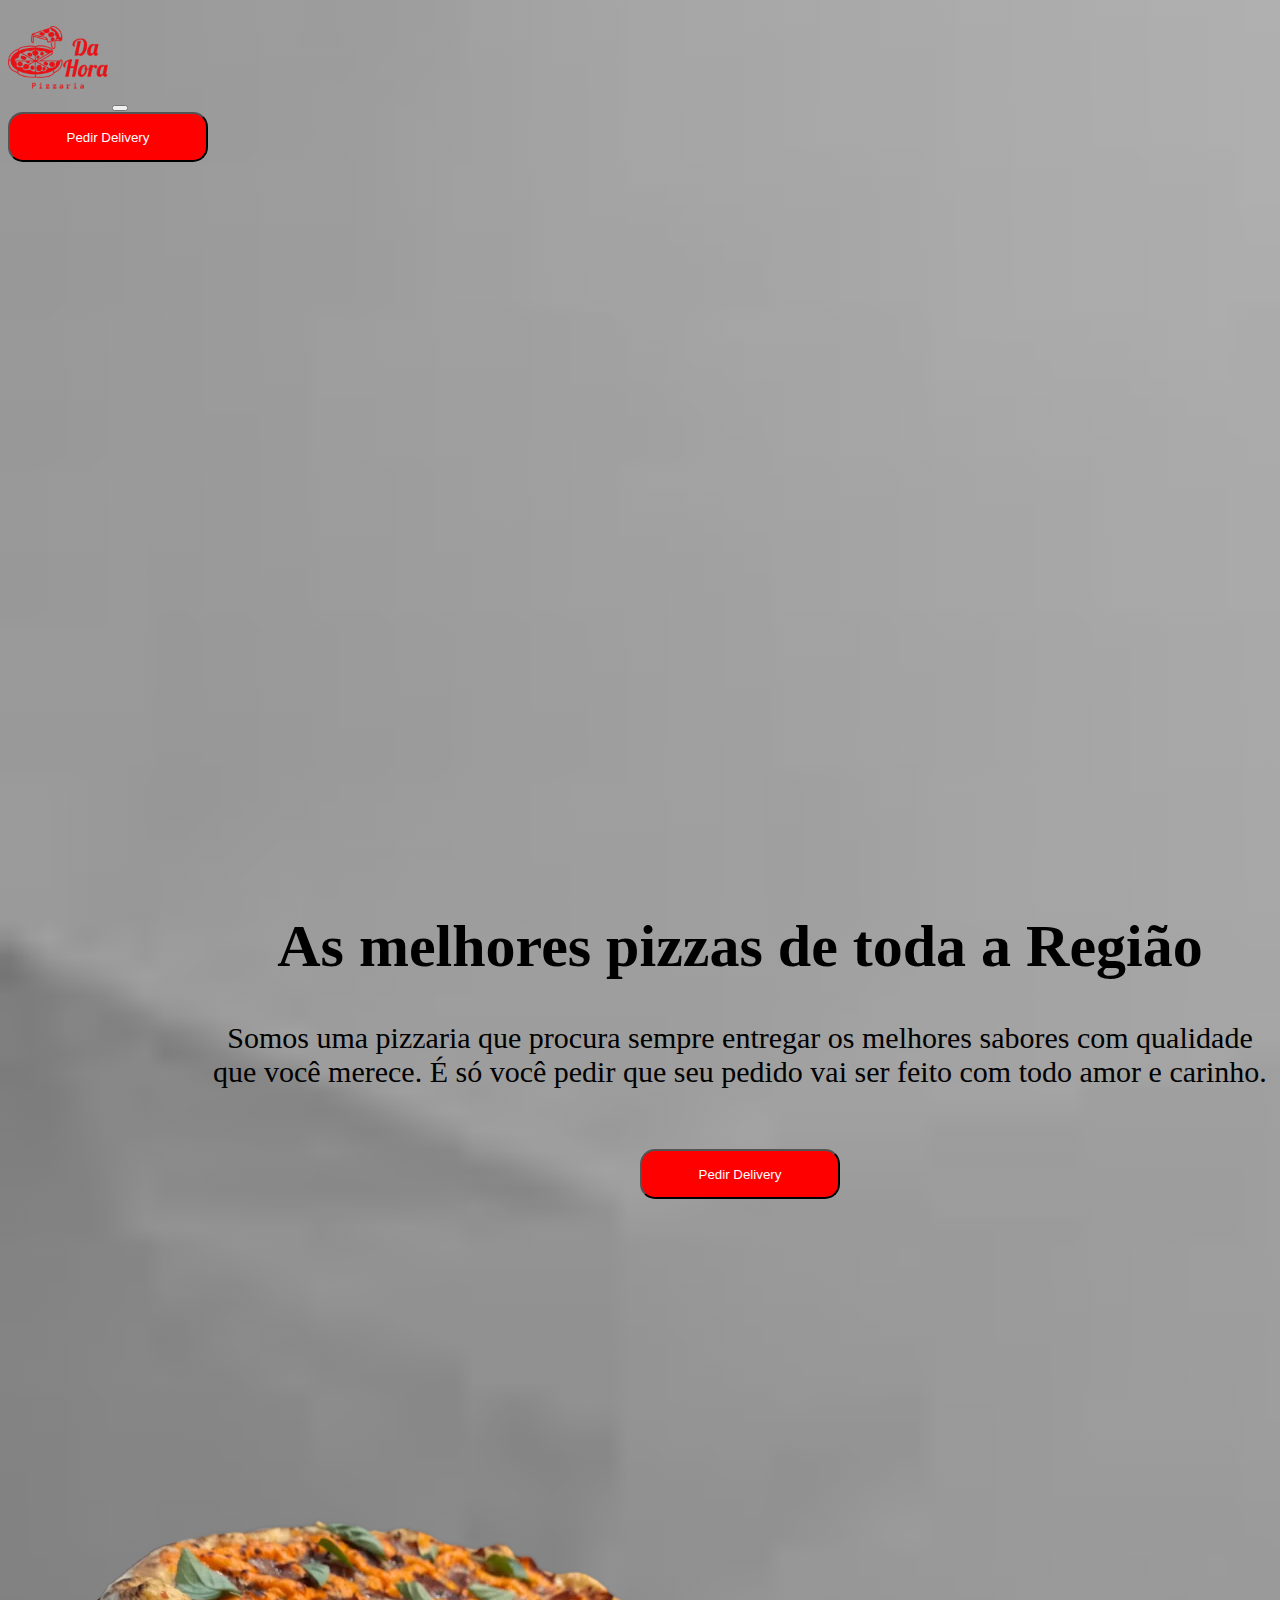
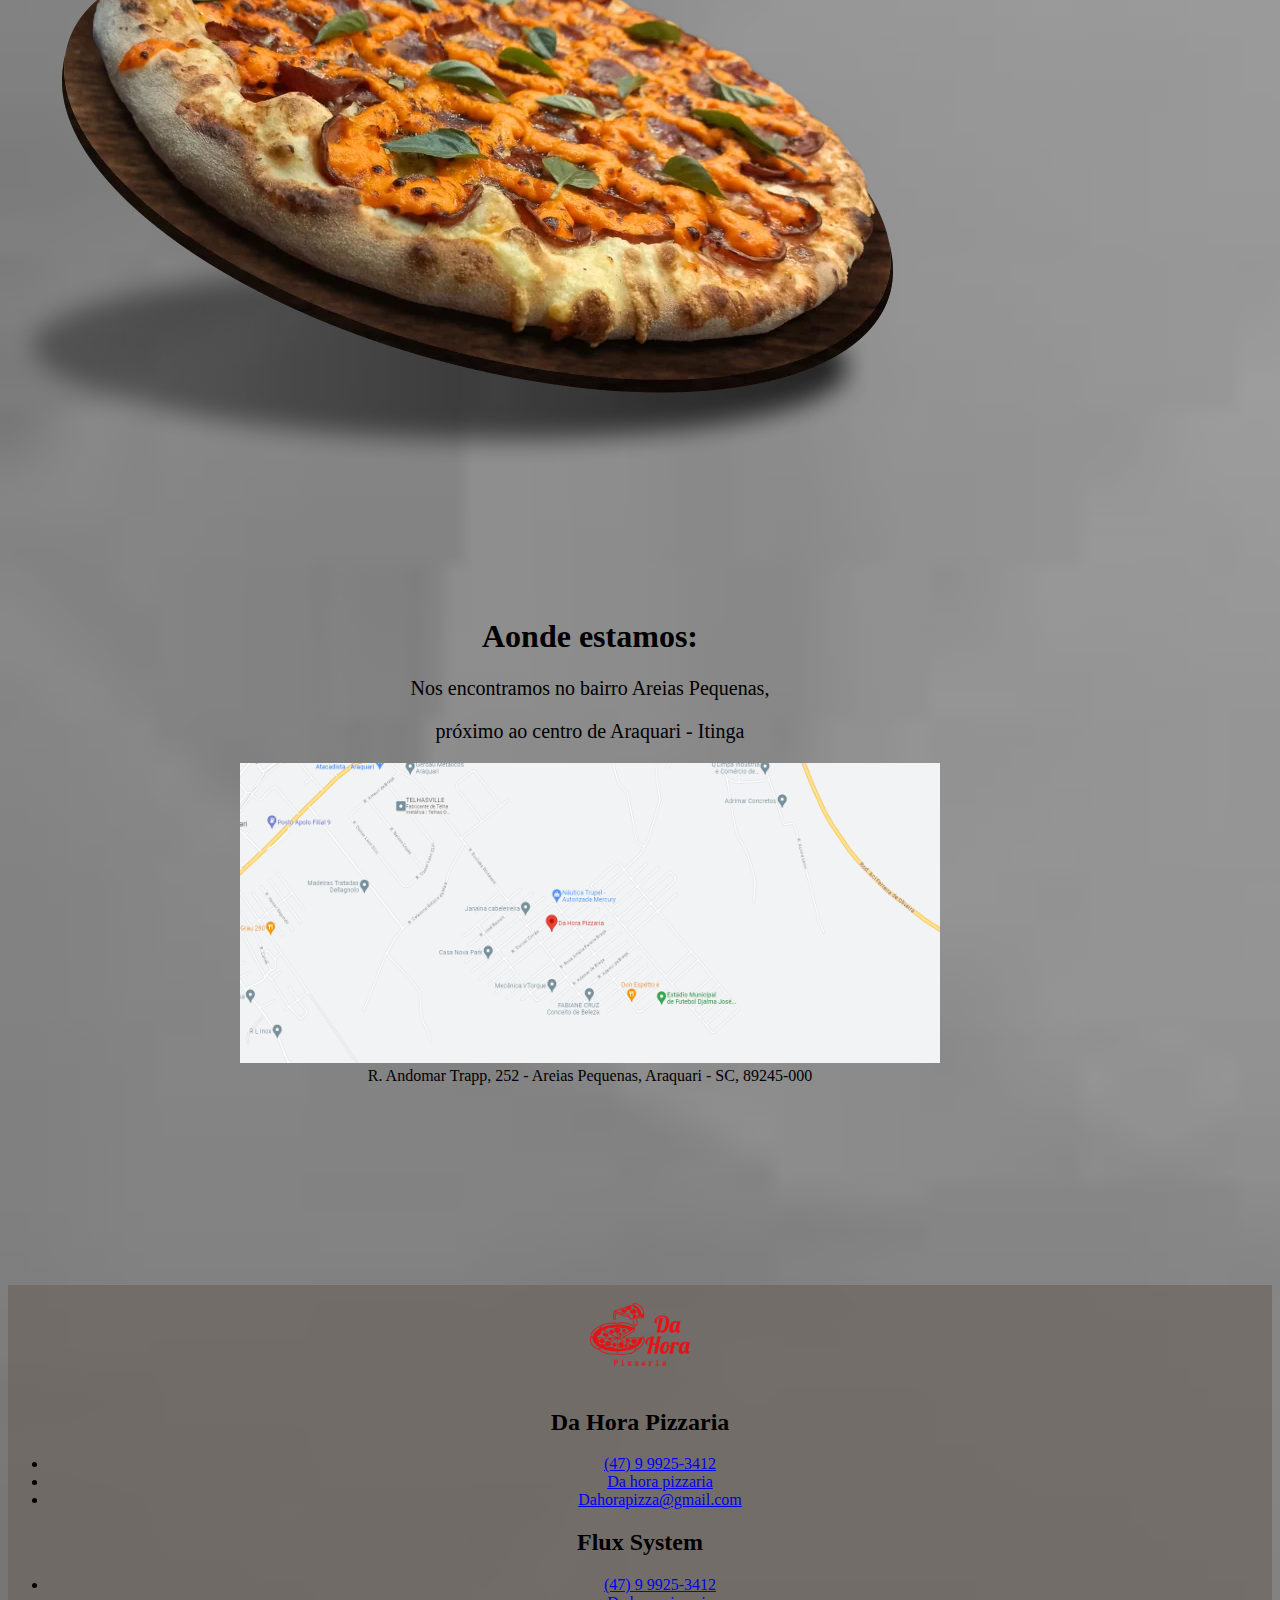
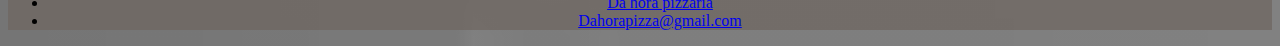
==== index.html @ 99673adb "commit inicial" ====
<!DOCTYPE html>
<html lang="pt">

<head>
    <meta charset="UTF-8">
    <meta http-equiv="X-UA-Compatible" content="IE=edge">
    <meta name="viewport" content="width=device-width, initial-scale=1.0">
    <title>Document</title>
    <link rel="stylesheet" href="css/style.css">
    <link rel="stylesheet" href="https://use.fontawesome.com/releases/v5.3.1/css/all.css"
        integrity="sha384-mzrmE5qonljUremFsqc01SB46JvROS7bZs3IO2EmfFsd15uHvIt+Y8vEf7N7fWAU" crossorigin="anonymous">
    <link rel="stylesheet" href="https://stackpath.bootstrapcdn.com/bootstrap/4.1.3/css/bootstrap.min.css"
        integrity="sha384-MCw98/SFnGE8fJT3GXwEOngsV7Zt27NXFoaoApmYm81iuXoPkFOJwJ8ERdknLPMO" crossorigin="anonymous">
        <path
            d="M16 8.049c0-4.446-3.582-8.05-8-8.05C3.58 0-.002 3.603-.002 8.05c0 4.017 2.926 7.347 6.75 7.951v-5.625h-2.03V8.05H6.75V6.275c0-2.017 1.195-3.131 3.022-3.131.876 0 1.791.157 1.791.157v1.98h-1.009c-.993 0-1.303.621-1.303 1.258v1.51h2.218l-.354 2.326H9.25V16c3.824-.604 6.75-3.934 6.75-7.951z" />
    </svg>
    <script src="https://code.jquery.com/jquery-3.3.1.min.js"
        integrity="sha256-FgpCb/KJQlLNfOu91ta32o/NMZxltwRo8QtmkMRdAu8=" crossorigin="anonymous"></script>

    <link rel="stylesheet" href="https://cdn.jsdelivr.net/npm/bootstrap@4.1.3/dist/css/bootstrap.min.css"
        integrity="sha384-MCw98/SFnGE8fJT3GXwEOngsV7Zt27NXFoaoApmYm81iuXoPkFOJwJ8ERdknLPMO">

    <script src="https://stackpath.bootstrapcdn.com/bootstrap/4.1.3/js/bootstrap.min.js"
        integrity="sha384-ChfqqxuZUCnJSK3+MXmPNIyE6ZbWh2IMqE241rYiqJxyMiZ6OW/JmZQ5stwEULTy"
        crossorigin="anonymous"></script>

    <script src="js/script.js"></script>
</head>

<body>
    <nav class="navbar navbar-expand-lg justify-content-between">
        <a class="navbar-brand"> <img class="logo" src="Sem título-2.png"></a>
        <button class="navbar-toggler" type="button" data-toggle="collapse" data-target="#navbarSupportedContent"
            aria-controls="navbarSupportedContent" aria-expanded="false" aria-label="Toggle navigation">
            <span class="navbar-toggler-icon"></span>
        </button>

        <form class="form-inline">
            <button type="button" id="botao" class="btn">Pedir Delivery</button>
        </form>
        </div>
    </nav>

    <body>
        <section class="sobre d-flex flex-row-reverse">
            <div class="foto ">
                <!-- <img src="Sem título-3 (2).png" class="foto">-->
            </div>
            <div class="center">
                <div class="texto">
                    <h1> As melhores pizzas de toda a Região</h1>
                    <p>Somos uma pizzaria que procura sempre entregar os melhores sabores com qualidade que você merece.
                        É só você pedir que seu pedido vai ser feito com todo amor e carinho.</p>
                    <button type="button" id="botao1" class="btn">Pedir Delivery</button>
                </div>
            </div>

        </section>

        <section class="sobre1">
            <div class="center d-flex justify-content-between">
                <div class="foto2">
                    <img src="pizza_home2.webp" class="foto2">
                </div>
                <div class="texto1">
                    <h1> Aonde estamos:</h1>
                    <p>Nos encontramos no bairro Areias Pequenas,
                    <p> próximo ao centro de Araquari - Itinga</p>
                    <img class="mapa" src="Captura de tela 2023-10-02 194216.png">
                    <br>R. Andomar Trapp, 252 - Areias Pequenas, Araquari - SC, 89245-000
                </div>

            </div>
        </section>
        <footer>
            <div class="containder">
                <div class="dahora">
                    <img class="logoroda" src="Sem título-2.png">
                    <h2>Da Hora Pizzaria</h2>
                    <ul class="sci">
                        <li><a href="#">(47) 9 9925-3412</a></li>
                        <li><a href="#">Da hora pizzaria</a></li>
                        <li><a href="#">Dahorapizza@gmail.com</a></li>
                    </ul>
                    <h2>Flux System</h2>
                    <ul class="sci">
                        <li><a href="#">(47) 9 9925-3412</a></li>
                        <li><a href="#">Da hora pizzaria</a></li>
                        <li><a href="#">Dahorapizza@gmail.com</a></li>
                    </ul>
                </div>

            </div>
        </footer>

    </body>

</html>
</body>

</html>
---- css/style.css ----
.logo {
    width: 100px;
}

#botao {
    border-radius: 15px;
    background-color: red;
    color: white;
    width: 200px;
    height: 50px;
    font-family: sans-serif;
}

#botao1 {
    border-radius: 15px;
    background-color: red;
    color: white;
    width: 200px;
    height: 50px;
    font-family: sans-serif;
    margin-top: 30px;
}

body {
    background: linear-gradient(rgba(0, 0, 0, 0.26), rgba(0, 0, 0, 0.329)), url('download.jfif');
    background-repeat: no-repeat;
    background-size: cover;
}

.foto {
    width: 500px;
    height: 500px;
}

.foto2 {
    margin-top: 100px;
}

p {
    font-size: 30px;
}

.texto h1 {
    font-size: 60px;
}

.texto {
    margin-left: 200px;
    margin-top: 250px;
    text-align: center;
    font-family: 'Trebuchet MS', 'Lucida Sans Unicode', 'Lucida Grande', 'Lucida Sans';
}

.texto1 {
    margin-top: 150px;
    margin-right: 100px;
    text-align: center;
    font-family: 'Trebuchet MS', 'Lucida Sans Unicode', 'Lucida Grande', 'Lucida Sans';
}

.sobre1 {
    margin-top: 200px;
}

.texto1 h1 {
    font-size: bold 30px;
}

.texto1 p {
    font-size: 20px;
}

.mapa {
    height: 300px;
    width: 700px;
    border-color: 5px solid black;
}

.dahora {
    margin-top: 200px;
    background-color: rgba(110, 100, 94, 0.685);
    text-align: center;
}

.flux {
    margin-top: 200px;
    background-color: rgba(110, 100, 94, 0.685);
    text-align: center;
}

.logoroda {
    width: 100px;
    height: 100px;
}
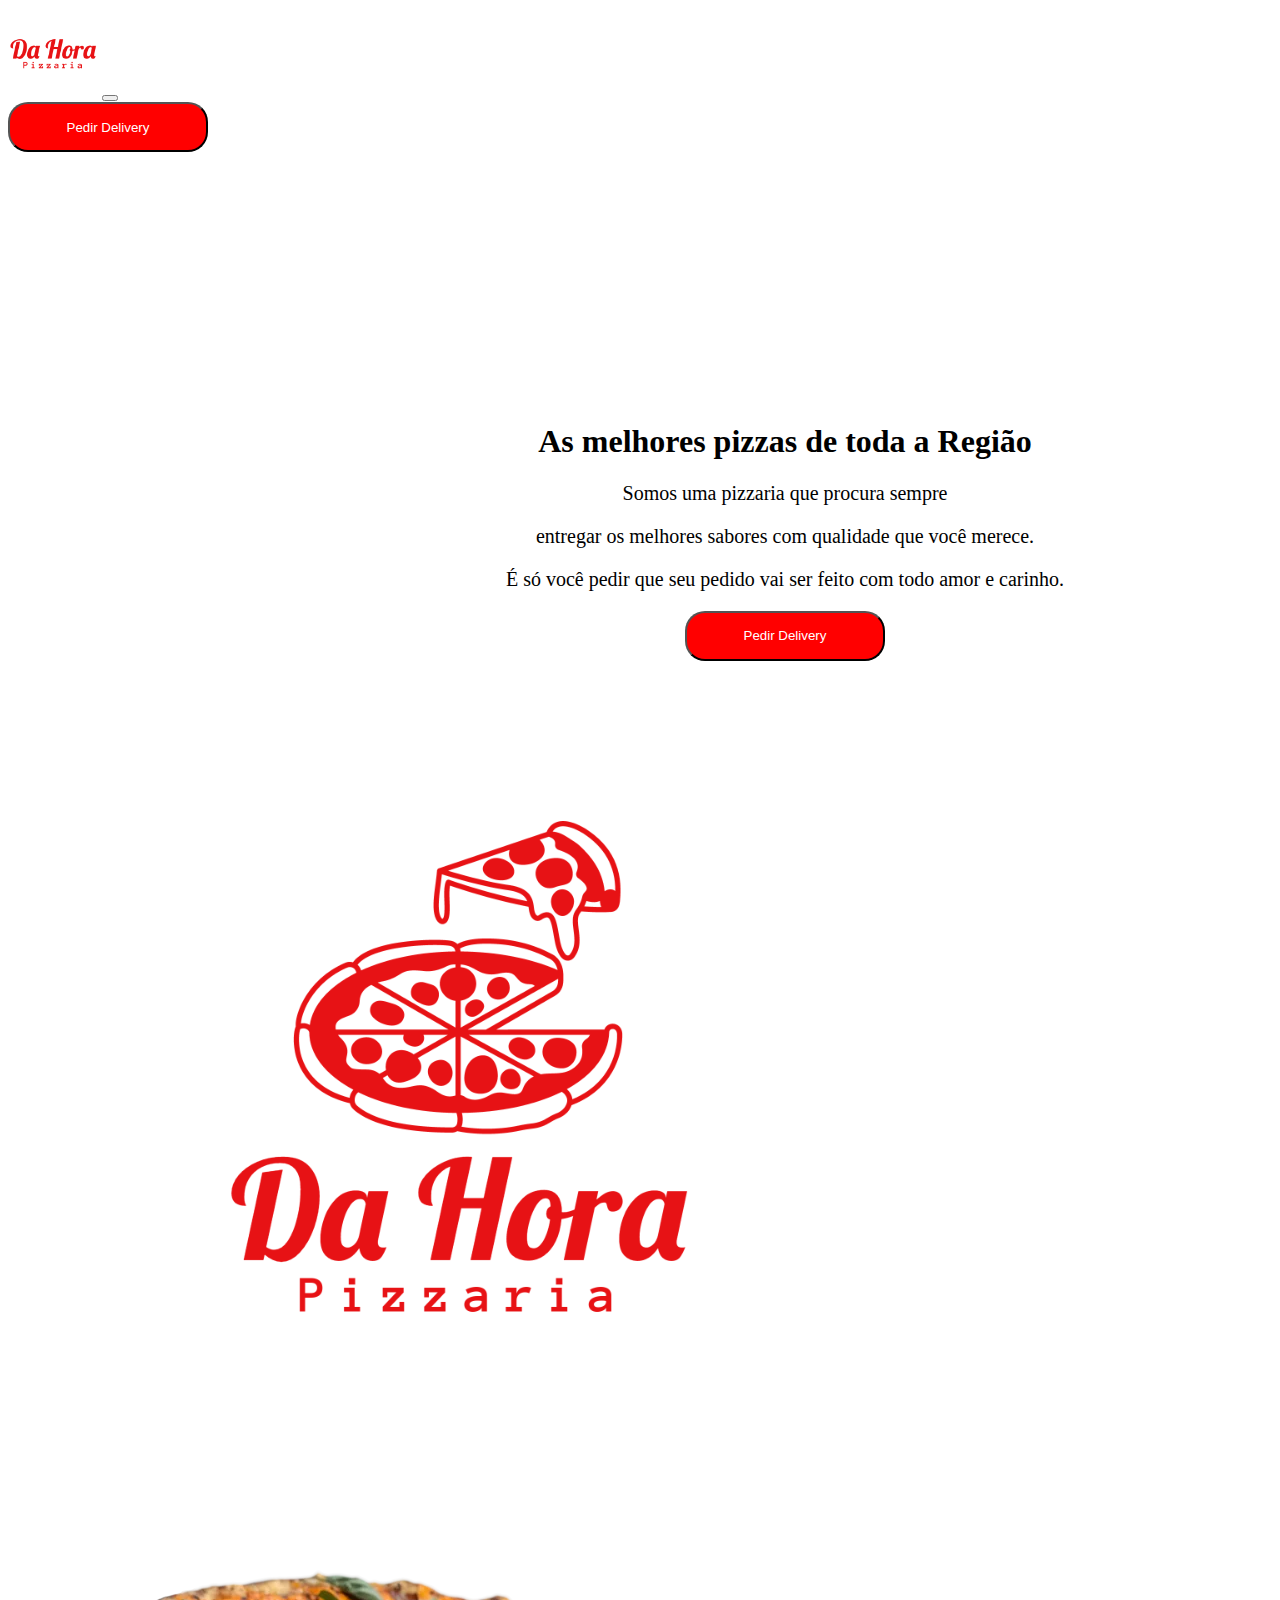
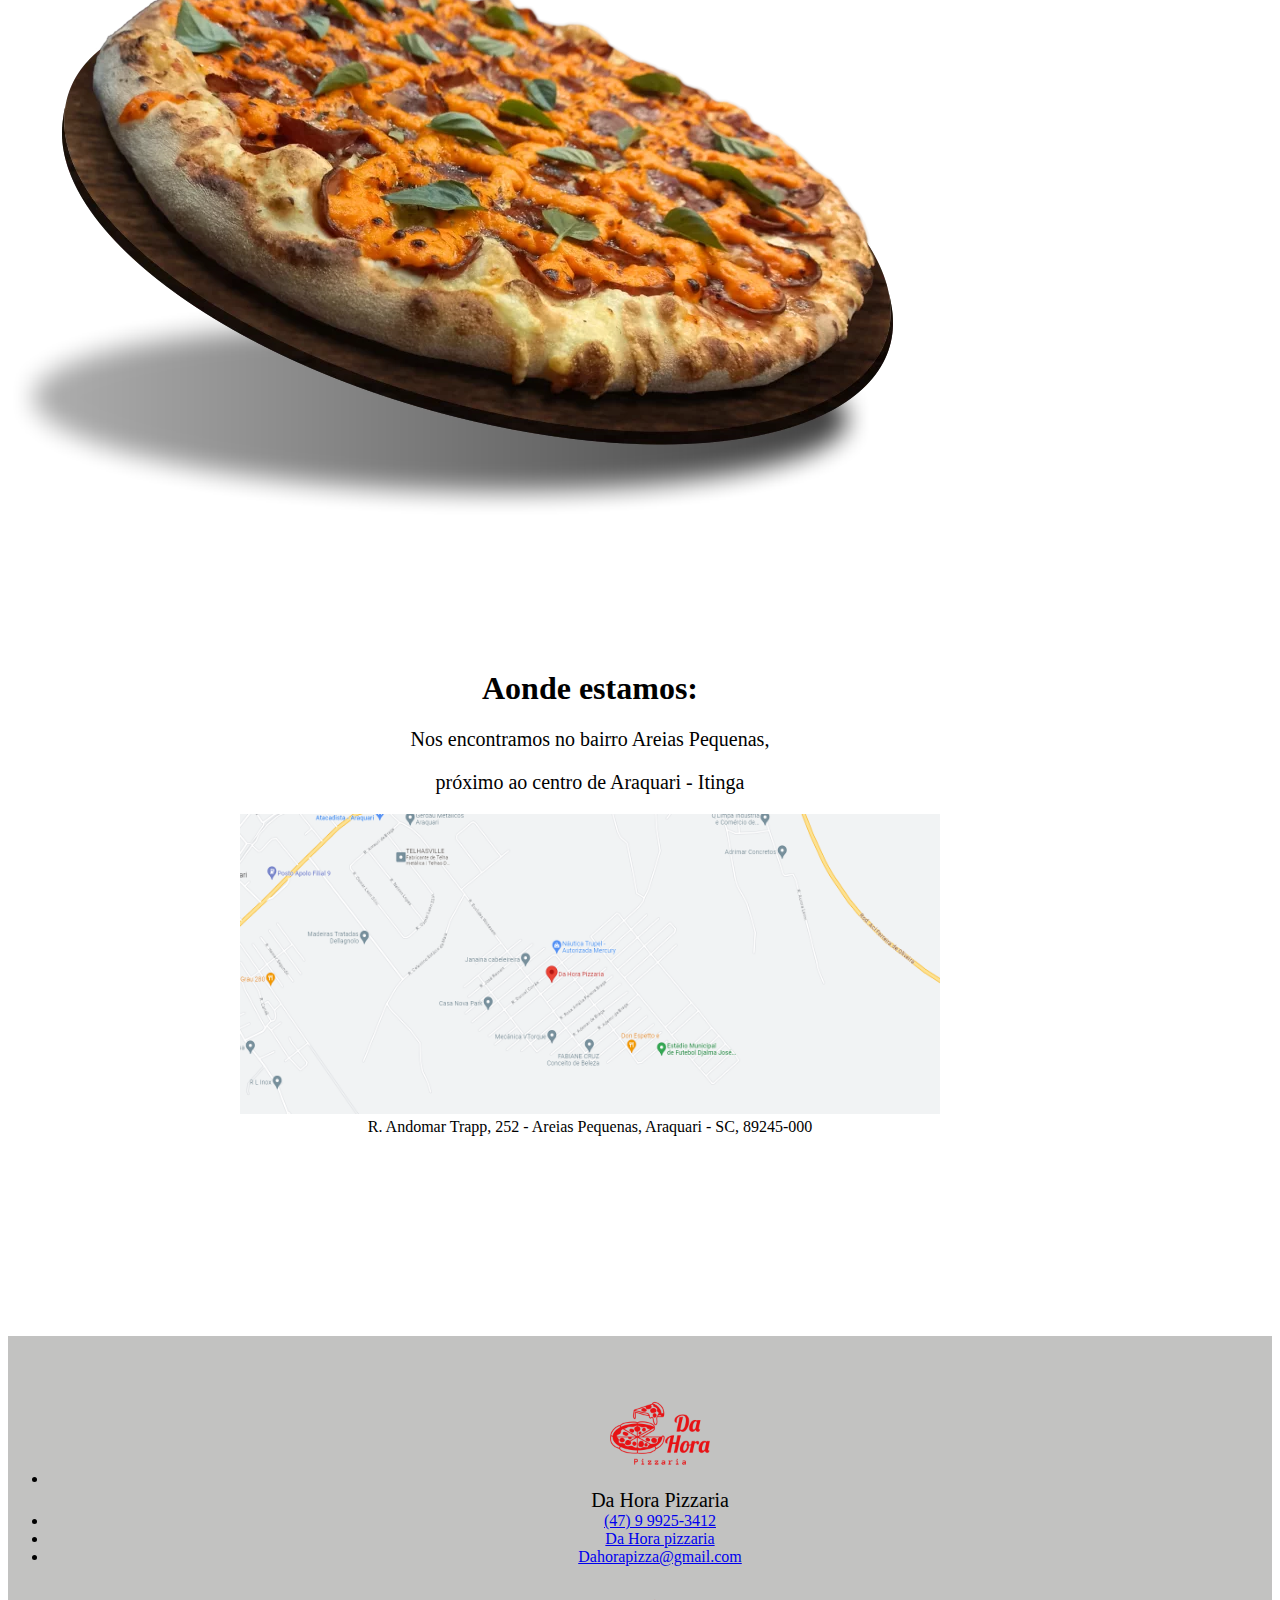
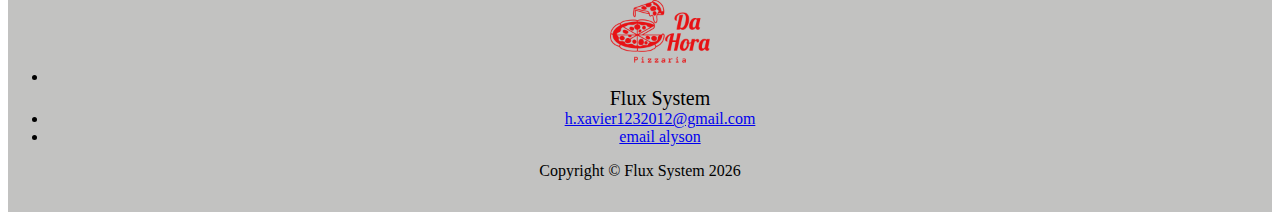
==== commit b14b3eab: "back e botao" ====
--- a/index.html
+++ b/index.html
@@ -7,93 +7,117 @@
     <meta name="viewport" content="width=device-width, initial-scale=1.0">
     <title>Document</title>
     <link rel="stylesheet" href="css/style.css">
-    <link rel="stylesheet" href="https://use.fontawesome.com/releases/v5.3.1/css/all.css"
-        integrity="sha384-mzrmE5qonljUremFsqc01SB46JvROS7bZs3IO2EmfFsd15uHvIt+Y8vEf7N7fWAU" crossorigin="anonymous">
+
     <link rel="stylesheet" href="https://stackpath.bootstrapcdn.com/bootstrap/4.1.3/css/bootstrap.min.css"
         integrity="sha384-MCw98/SFnGE8fJT3GXwEOngsV7Zt27NXFoaoApmYm81iuXoPkFOJwJ8ERdknLPMO" crossorigin="anonymous">
-        <path
-            d="M16 8.049c0-4.446-3.582-8.05-8-8.05C3.58 0-.002 3.603-.002 8.05c0 4.017 2.926 7.347 6.75 7.951v-5.625h-2.03V8.05H6.75V6.275c0-2.017 1.195-3.131 3.022-3.131.876 0 1.791.157 1.791.157v1.98h-1.009c-.993 0-1.303.621-1.303 1.258v1.51h2.218l-.354 2.326H9.25V16c3.824-.604 6.75-3.934 6.75-7.951z" />
-    </svg>
     <script src="https://code.jquery.com/jquery-3.3.1.min.js"
         integrity="sha256-FgpCb/KJQlLNfOu91ta32o/NMZxltwRo8QtmkMRdAu8=" crossorigin="anonymous"></script>
 
-    <link rel="stylesheet" href="https://cdn.jsdelivr.net/npm/bootstrap@4.1.3/dist/css/bootstrap.min.css"
-        integrity="sha384-MCw98/SFnGE8fJT3GXwEOngsV7Zt27NXFoaoApmYm81iuXoPkFOJwJ8ERdknLPMO">
-
-    <script src="https://stackpath.bootstrapcdn.com/bootstrap/4.1.3/js/bootstrap.min.js"
-        integrity="sha384-ChfqqxuZUCnJSK3+MXmPNIyE6ZbWh2IMqE241rYiqJxyMiZ6OW/JmZQ5stwEULTy"
+    <script src="https://cdn.jsdelivr.net/npm/@popperjs/core@2.11.8/dist/umd/popper.min.js"
+        integrity="sha384-I7E8VVD/ismYTF4hNIPjVp/Zjvgyol6VFvRkX/vR+Vc4jQkC+hVqc2pM8ODewa9r"
         crossorigin="anonymous"></script>
-
+    <script src="https://cdn.jsdelivr.net/npm/bootstrap@5.3.2/dist/js/bootstrap.min.js"
+        integrity="sha384-BBtl+eGJRgqQAUMxJ7pMwbEyER4l1g+O15P+16Ep7Q9Q+zqX6gSbd85u4mG4QzX+"
+        crossorigin="anonymous"></script>
     <script src="js/script.js"></script>
 </head>
 
+
 <body>
     <nav class="navbar navbar-expand-lg justify-content-between">
-        <a class="navbar-brand"> <img class="logo" src="Sem título-2.png"></a>
+        <a class="navbar-brand"> <img class="logo" src="Sem título-5.png"></a>
         <button class="navbar-toggler" type="button" data-toggle="collapse" data-target="#navbarSupportedContent"
             aria-controls="navbarSupportedContent" aria-expanded="false" aria-label="Toggle navigation">
             <span class="navbar-toggler-icon"></span>
         </button>
 
         <form class="form-inline">
-            <button type="button" id="botao" class="btn">Pedir Delivery</button>
+            <a href="./pedidos.html"><button type="button" class="btn">Pedir Delivery</button></a>
         </form>
         </div>
     </nav>
 
-    <body>
-        <section class="sobre d-flex flex-row-reverse">
-            <div class="foto ">
-                <!-- <img src="Sem título-3 (2).png" class="foto">-->
+
+    <section class="sobre d-flex ">
+
+        <div class="center">
+            <div class="texto">
+                <h1> As melhores pizzas de toda a Região</h1>
+                <p>Somos uma pizzaria que procura sempre
+                <p>entregar os melhores sabores com qualidade que você merece.
+                <P>É só você pedir que seu pedido vai ser feito com todo amor e carinho.</p>
+                <a href="./pedidos.html"><button type="button" class="btn">Pedir Delivery</button></a>
             </div>
-            <div class="center">
-                <div class="texto">
-                    <h1> As melhores pizzas de toda a Região</h1>
-                    <p>Somos uma pizzaria que procura sempre entregar os melhores sabores com qualidade que você merece.
-                        É só você pedir que seu pedido vai ser feito com todo amor e carinho.</p>
-                    <button type="button" id="botao1" class="btn">Pedir Delivery</button>
+        </div>
+        <div class="foto">
+            <img src="Sem título-3 (2).png" class="foto">
+        </div>
+    </section>
+
+    <section class="sobre1">
+        <div class="center d-flex justify-content-between">
+            <div class="foto2">
+                <img src="pizza_home2.webp" class="foto2">
+            </div>
+            <div class="texto1">
+                <h1> Aonde estamos:</h1>
+                <p>Nos encontramos no bairro Areias Pequenas,
+                <p> próximo ao centro de Araquari - Itinga</p>
+                <img class="mapa" src="Captura de tela 2023-10-02 194216.png">
+                <br>R. Andomar Trapp, 252 - Areias Pequenas, Araquari - SC, 89245-000
+            </div>
+
+        </div>
+    </section>
+
+    <footer>
+        <div class="container-fluid">
+            <div class="row">
+                <div class="col-md-6 footer-column border-right">
+                    <ul class="nav flex-column">
+                        <li class="nav-item">
+                            <span class="footer-heading"><img src="Sem título-2.png" class="logoroda">
+                                <br>
+                                Da Hora Pizzaria</span>
+                        </li>
+                        <li class="nav-item">
+                            <a class="nav-link " href="#"> (47) 9 9925-3412</a>
+                        </li>
+                        <li class="nav-item">
+                            <a class="nav-link bi bi-facebook" href="#"> Da Hora pizzaria</a>
+                        </li>
+                        <li class="nav-item">
+                            <a class="nav-link" href="#">Dahorapizza@gmail.com</a>
+                        </li>
+                    </ul>
+                </div>
+
+                <div class="col-md-6 footer-column">
+                    <ul class="nav flex-column">
+                        <li class="nav-item">
+                            <span class="footer-heading"><img src="Sem título-2.png" class="logoroda">
+                                <br>
+                                Flux System</span>
+                        </li>
+                        <li class="nav-item">
+                            <a class="nav-link" href="#">h.xavier1232012@gmail.com</a>
+                        </li>
+                        <li class="nav-item">
+                            <a class="nav-link" href="#">email alyson</a>
+                        </li>
+                    </ul>
                 </div>
             </div>
 
-        </section>
-
-        <section class="sobre1">
-            <div class="center d-flex justify-content-between">
-                <div class="foto2">
-                    <img src="pizza_home2.webp" class="foto2">
+            <div class="row text-center">
+                <div class="col-md-2 box">
+                    <span class="copyright quick-links">Copyright &copy; Flux System
+                        <script>document.write(new Date().getFullYear())</script>
+                    </span>
                 </div>
-                <div class="texto1">
-                    <h1> Aonde estamos:</h1>
-                    <p>Nos encontramos no bairro Areias Pequenas,
-                    <p> próximo ao centro de Araquari - Itinga</p>
-                    <img class="mapa" src="Captura de tela 2023-10-02 194216.png">
-                    <br>R. Andomar Trapp, 252 - Areias Pequenas, Araquari - SC, 89245-000
-                </div>
-
             </div>
-        </section>
-        <footer>
-            <div class="containder">
-                <div class="dahora">
-                    <img class="logoroda" src="Sem título-2.png">
-                    <h2>Da Hora Pizzaria</h2>
-                    <ul class="sci">
-                        <li><a href="#">(47) 9 9925-3412</a></li>
-                        <li><a href="#">Da hora pizzaria</a></li>
-                        <li><a href="#">Dahorapizza@gmail.com</a></li>
-                    </ul>
-                    <h2>Flux System</h2>
-                    <ul class="sci">
-                        <li><a href="#">(47) 9 9925-3412</a></li>
-                        <li><a href="#">Da hora pizzaria</a></li>
-                        <li><a href="#">Dahorapizza@gmail.com</a></li>
-                    </ul>
-                </div>
-
-            </div>
-        </footer>
-
-    </body>
+        </div>
+    </footer>
 
 </html>
 </body>
--- a/css/style.css
+++ b/css/style.css
@@ -1,9 +1,9 @@
 .logo {
-    width: 100px;
+    width: 90px;
 }
 
-#botao {
-    border-radius: 15px;
+.btn {
+    border-radius: 20px;
     background-color: red;
     color: white;
     width: 200px;
@@ -11,23 +11,13 @@
     font-family: sans-serif;
 }
 
-#botao1 {
-    border-radius: 15px;
-    background-color: red;
-    color: white;
-    width: 200px;
-    height: 50px;
-    font-family: sans-serif;
-    margin-top: 30px;
-}
-
-body {
-    background: linear-gradient(rgba(0, 0, 0, 0.26), rgba(0, 0, 0, 0.329)), url('download.jfif');
-    background-repeat: no-repeat;
-    background-size: cover;
+.btn:hover {
+    background: rgb(133, 4, 4);
 }
 
 .foto {
+    margin-left: 100px;
+    margin-top: 70px;
     width: 500px;
     height: 500px;
 }
@@ -36,19 +26,24 @@
     margin-top: 100px;
 }
 
-p {
-    font-size: 30px;
+.texto {
+    padding: 20px;
+    margin-left: 290px;
+    margin-top: 230px;
+    text-align: center;
+    font-family: 'Trebuchet MS', 'Lucida Sans Unicode', 'Lucida Grande', 'Lucida Sans';
+}
+
+.texto p {
+    font-size: 20px;
 }
 
 .texto h1 {
-    font-size: 60px;
+    font-size: bold 40px;
 }
 
-.texto {
-    margin-left: 200px;
-    margin-top: 250px;
-    text-align: center;
-    font-family: 'Trebuchet MS', 'Lucida Sans Unicode', 'Lucida Grande', 'Lucida Sans';
+.sobre1 {
+    margin-top: 200px;
 }
 
 .texto1 {
@@ -56,10 +51,6 @@
     margin-right: 100px;
     text-align: center;
     font-family: 'Trebuchet MS', 'Lucida Sans Unicode', 'Lucida Grande', 'Lucida Sans';
-}
-
-.sobre1 {
-    margin-top: 200px;
 }
 
 .texto1 h1 {
@@ -76,19 +67,23 @@
     border-color: 5px solid black;
 }
 
-.dahora {
+footer {
+    padding: 2rem 0;
     margin-top: 200px;
-    background-color: rgba(110, 100, 94, 0.685);
+    background-color: rgba(85, 83, 82, 0.356);
     text-align: center;
+    font-family: 'Trebuchet MS', 'Lucida Sans Unicode', 'Lucida Grande', 'Lucida Sans';
 }
 
-.flux {
-    margin-top: 200px;
-    background-color: rgba(110, 100, 94, 0.685);
-    text-align: center;
+.roda {
+    padding: 20px;
 }
 
 .logoroda {
     width: 100px;
     height: 100px;
+}
+
+.footer-heading {
+    font-size: 20px;
 }